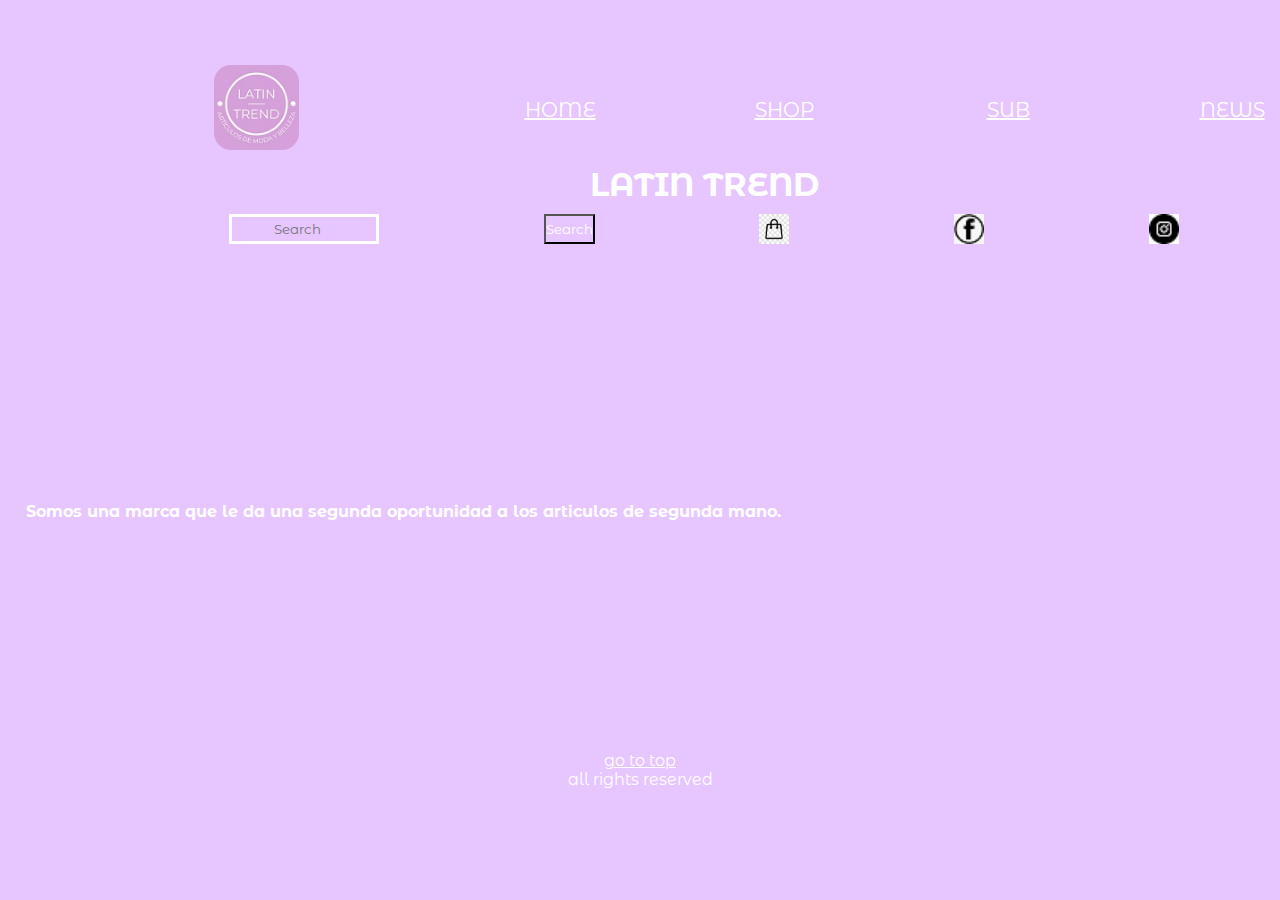
==== index.html @ 7d362638 "--Iniciando diseño responssive | subscribe.html--" ====
<!DOCTYPE html>
<html lang="en">

<head>
    <!--Aquí van las configuraciones de nuestra web-->
    <meta charset="UTF-8">
    <meta http-equiv="X-UA-Compatible" content="IE=edge">
    <meta name="viewport" content="width=device-width, initial-scale=1.0">
    <title>Latin Trend</title>

    <link rel="shortcut icon" href="./images/logo.jpeg" type="image/x-icon">
    <script src="./js/script.js"></script>

    <!--Google fonts-->
    <link rel="preconnect" href="https://fonts.googleapis.com">
    <link rel="preconnect" href="https://fonts.gstatic.com" crossorigin>
    <link href="https://fonts.googleapis.com/css2?family=Fjalla+One&family=Montserrat+Alternates&display=swap"
        rel="stylesheet">

    <!--CDN BOOTSTRAP-->
    <link href="https://cdn.jsdelivr.net/npm/bootstrap@5.3.0-alpha3/dist/css/bootstrap.min.css" rel="stylesheet"
        integrity="sha384-KK94CHFLLe+nY2dmCWGMq91rCGa5gtU4mk92HdvYe+M/SXH301p5ILy+dN9+nJOZ" crossorigin="anonymous">


    <!--CSS-->
    <link rel="stylesheet" href="./css/style.css">
</head>

<body>
    <!--Todo lo que vba a ver el usuario tenemos que ponerlo aqui dentro-->
    <!--Cabecera-->
    <header>
        <div class="div_logo">
            <a href="./index.html">
                <img class="div_logo_img" src="./images/logo_mini.jpg" alt="logo 1">
            </a>
        </div>

        <nav class="barra_de_navegacion">
            <button class="barra_de_navegacion_btn_header"><a href="./index.html">HOME</a></button>
            <button class="barra_de_navegacion_btn_header"> <a href="./pages/shop.html">SHOP</a></button>
            <button class="barra_de_navegacion_btn_header"><a href="./pages/subscribe.html">SUB</a></button>
            <button class="barra_de_navegacion_btn_header"><a href="./pages/news.html">NEWS</a></button>
        </nav>

        <div class="titulo">
            <h1>LATIN TREND</h1>
        </div>

        <nav class="buscador_redes">
            <input class="buscador_redes_input" type="search" placeholder="Search">
            <button id="btn" class="btn btn-outline-success" type="submit">Search</button>
            <a href="./pages/bag.html"><img class="buscador_redes_img" src="./images/icono_bag.jpg" alt="icono bag"></a>
            <a href="./index.html"><img class="buscador_redes_img" src="./images/icono_facebook.png" alt="icono bag"></a>
            <a href="./index.html"><img class="buscador_redes_img" src="./images/icono_insta.png" alt="icono bag"></a>
        </nav>
    </header>

    <!--Contenido principal-->
    <main class="main_index">
        <section id="seccion_main">
            <p><strong>Somos una marca que le da una segunda oportunidad a los articulos de segunda mano.</strong></p>
        </section>
    </main>

    <!--Pie de pagina-->
    <footer>
        <a href="./index.html">go to top</a>
        <p>all rights reserved</p>
    </footer>

    <!--CDN BOOTSTRAP-->
    <script src="https://cdn.jsdelivr.net/npm/bootstrap@5.3.0-alpha3/dist/js/bootstrap.bundle.min.js"
        integrity="sha384-ENjdO4Dr2bkBIFxQpeoTz1HIcje39Wm4jDKdf19U8gI4ddQ3GYNS7NTKfAdVQSZe"
        crossorigin="anonymous"></script>


</body>

</html>
---- css/style.css ----
* {
  margin: 0;
  padding: 0;
  font-family: "Fjalla One", sans-serif;
  font-family: "Montserrat Alternates", sans-serif;
  background-color: #e7c6ff;
  color: white;
}

header {
  display: grid;
  grid-template-areas: "logo navegacion" "titulo titulo" "buscador buscador";
  grid-template-columns: 30% 70%;
  grid-template-rows: 50%;
  padding: 5%;
  width: 100%;
  height: 33%;
  row-gap: 10px;
}

a {
  color: white;
}

.div_logo {
  grid-area: logo;
  display: flex;
  width: 100%;
  justify-content: center;
  align-items: center;
}
.div_logo_img {
  border-radius: 20%;
  width: 100%;
  height: 85px;
}

.barra_de_navegacion {
  grid-area: navegacion;
  display: flex;
  justify-content: space-evenly;
  width: 100%;
}
.barra_de_navegacion_btn_header {
  border: none;
  width: 30%;
  font-size: 20px;
}

.titulo {
  grid-area: titulo;
  display: flex;
  justify-content: center;
  align-self: center;
  width: 100%;
}

.buscador_redes {
  grid-area: buscador;
  display: flex;
  flex-direction: row;
  width: 100%;
  justify-content: space-evenly;
}
.buscador_redes_input {
  width: 150px;
  height: 30px;
  text-align: center;
  background-color: #e7c6ff;
  border: solid white;
}
.buscador_redes_img {
  width: 30px;
}

.btn {
  height: 30px;
  text-align: center;
}

.main_index {
  display: flex;
  height: 73%;
  text-align: center;
  padding: 15% 2% 18% 2%;
}

footer {
  display: flex;
  flex-direction: column;
  align-items: center;
}

.main_shop {
  display: grid;
  grid-template-areas: "opciones productos";
  grid-template-columns: 30% 70%;
  padding: 5%;
}
.main_shop_opciones_shop {
  grid-area: opciones;
  display: flex;
  flex-direction: column;
  padding: 5%;
}
.main_shop_opciones_shop_criterios {
  padding: 5%;
}
.main_shop_opciones_shop h2 {
  text-align: center;
  font-size: 20px;
}
.main_shop_opciones_shop li {
  font-size: 13px;
}
.main_shop_opciones_shop_div_adicionales_shop {
  display: flex;
  flex-direction: column;
  padding: 5%;
  row-gap: 20px;
  align-items: center;
  text-align: center;
  font-size: 15px;
}
.main_shop_productos_shop {
  display: flex;
  flex-wrap: wrap;
  justify-content: space-evenly;
  padding: 5%;
  row-gap: 10px;
  column-gap: 10px;
}
.main_shop_productos_shop_card {
  width: 100px;
}

/*# sourceMappingURL=style.css.map */
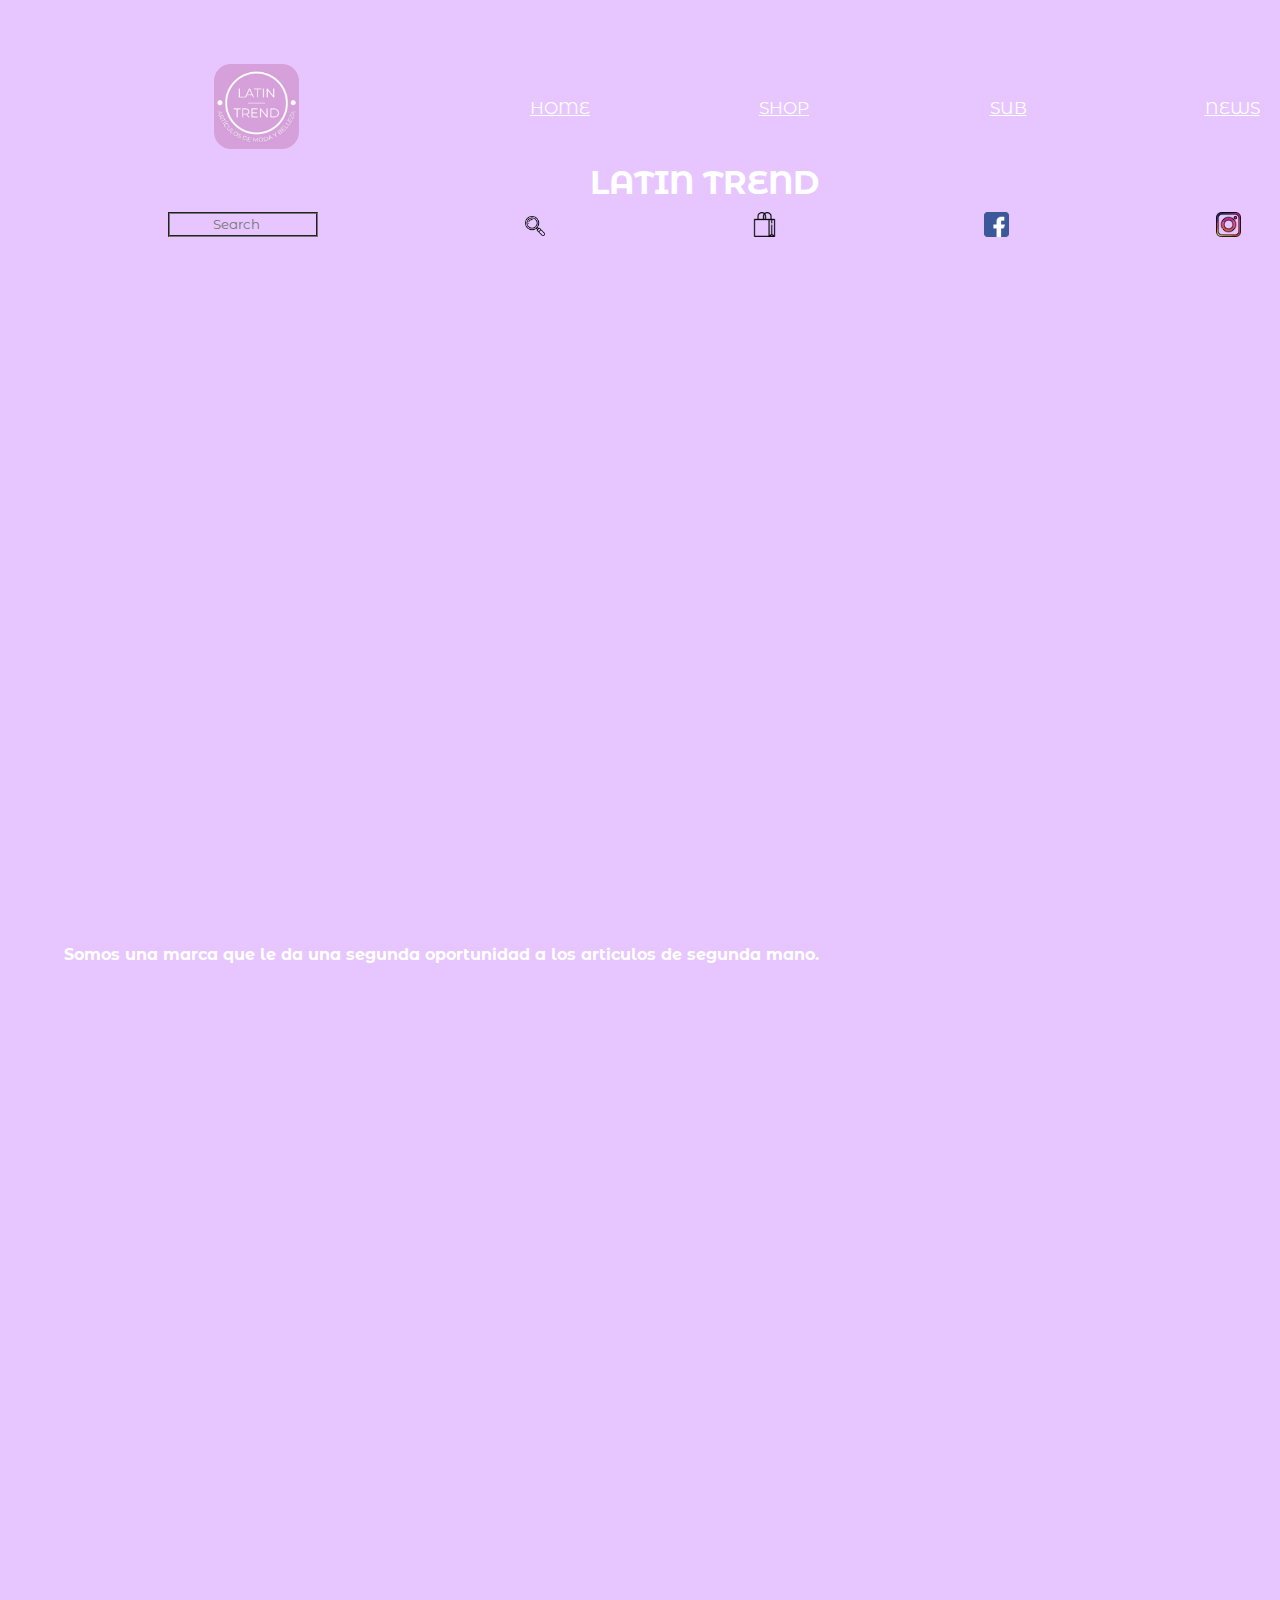
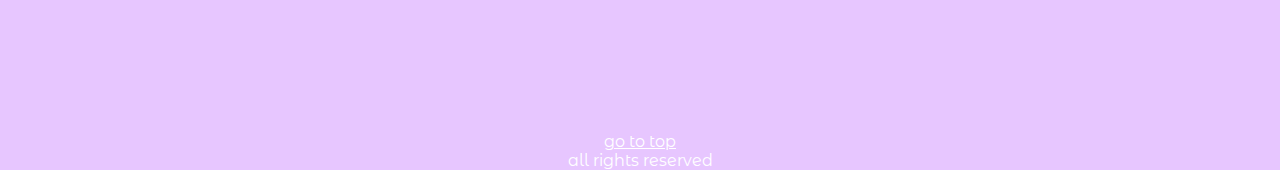
==== commit b4bd0812: "--Mobile first implementado | Combinación de componentes boostrap y diseño propio | se implementará " ====
--- a/index.html
+++ b/index.html
@@ -32,7 +32,7 @@
     <header>
         <div class="div_logo">
             <a href="./index.html">
-                <img class="div_logo_img" src="./images/logo_mini.jpg" alt="logo 1">
+                <img class="div_logo_img" src="./images/logo.jpeg" alt="logo 1">
             </a>
         </div>
 
@@ -49,10 +49,10 @@
 
         <nav class="buscador_redes">
             <input class="buscador_redes_input" type="search" placeholder="Search">
-            <button id="btn" class="btn btn-outline-success" type="submit">Search</button>
-            <a href="./pages/bag.html"><img class="buscador_redes_img" src="./images/icono_bag.jpg" alt="icono bag"></a>
+            <button type="submit"><img src="./images/logo_buscador.png" alt=""></button>
+            <a href="./pages/bag.html"><img class="buscador_redes_img" src="./images/icono_bag.png" alt="icono bag"></a>
             <a href="./index.html"><img class="buscador_redes_img" src="./images/icono_facebook.png" alt="icono bag"></a>
-            <a href="./index.html"><img class="buscador_redes_img" src="./images/icono_insta.png" alt="icono bag"></a>
+            <a href="./index.html"><img class="buscador_redes_img" src="./images/icono_instagram.png" alt="icono bag"></a>
         </nav>
     </header>
 
--- a/css/style.css
+++ b/css/style.css
@@ -17,72 +17,78 @@
   height: 33%;
   row-gap: 10px;
 }
-
-a {
-  color: white;
-}
-
-.div_logo {
+header .div_logo {
   grid-area: logo;
   display: flex;
   width: 100%;
   justify-content: center;
   align-items: center;
 }
-.div_logo_img {
+header .div_logo_img {
   border-radius: 20%;
   width: 100%;
   height: 85px;
 }
-
-.barra_de_navegacion {
+header .barra_de_navegacion {
   grid-area: navegacion;
   display: flex;
-  justify-content: space-evenly;
+  justify-content: space-between;
   width: 100%;
 }
-.barra_de_navegacion_btn_header {
+header .barra_de_navegacion_btn_header {
   border: none;
   width: 30%;
-  font-size: 20px;
+  font-size: 17px;
 }
-
-.titulo {
+header .titulo {
   grid-area: titulo;
   display: flex;
   justify-content: center;
   align-self: center;
   width: 100%;
 }
-
-.buscador_redes {
+header .buscador_redes {
   grid-area: buscador;
   display: flex;
   flex-direction: row;
   width: 100%;
-  justify-content: space-evenly;
+  justify-content: space-around;
 }
-.buscador_redes_input {
+header .buscador_redes_input {
   width: 150px;
-  height: 30px;
+  height: 25px;
   text-align: center;
   background-color: #e7c6ff;
-  border: solid white;
+  border-style: groove;
+  font-size: 15;
 }
-.buscador_redes_img {
-  width: 30px;
+header .buscador_redes_img {
+  width: 25px;
+  border-radius: 10%;
+}
+header .buscador_redes button {
+  display: flex;
+  align-items: center;
+  background-color: #e7c6ff;
+  border: none;
+  border-radius: 50%;
+}
+header .buscador_redes button img {
+  width: 20px;
+}
+header .btn {
+  height: 25px;
 }
 
-.btn {
-  height: 30px;
-  text-align: center;
+a {
+  color: white;
 }
 
 .main_index {
   display: flex;
   height: 73%;
   text-align: center;
-  padding: 15% 2% 18% 2%;
+  padding: 50% 5% 60% 5%;
 }
 
 footer {
@@ -122,16 +128,69 @@
   text-align: center;
   font-size: 15px;
 }
+.main_shop_opciones_shop_div_adicionales_shop_card a {
+  background-color: #e7c6ff;
+  border: solid;
+  height: 35px;
+}
 .main_shop_productos_shop {
   display: flex;
   flex-wrap: wrap;
   justify-content: space-evenly;
   padding: 5%;
-  row-gap: 10px;
+  row-gap: 20px;
   column-gap: 10px;
 }
 .main_shop_productos_shop_card {
   width: 100px;
+  align-items: center;
+  text-align: center;
+}
+.main_shop_productos_shop_card a {
+  background-color: #e7c6ff;
+  border: solid;
+  height: 35px;
+}
+
+.main_subs {
+  display: flex;
+  flex-direction: column;
+  padding: 15% 5% 17% 5%;
+  text-align: center;
+  font-size: 20px;
+}
+
+.form-control {
+  text-align: center;
+  height: 30px;
+}
+
+.col-12 {
+  display: flex;
+  font-size: 20px;
+  justify-content: space-around;
+}
+.col-12 button {
+  background-color: #e7c6ff;
+  font-size: 15px;
+  padding: 1%;
+  border: solid;
+  border-radius: 10%;
+  width: 65px;
+}
+
+.main_news {
+  display: flex;
+  flex-direction: column;
+  padding: 5%;
+  row-gap: 10px;
+}
+.main_news_div_notice {
+  display: block;
+}
+.main_news_div_notice_img_notice {
+  width: 400px;
+  border-radius: 5%;
 }
 
 /*# sourceMappingURL=style.css.map */
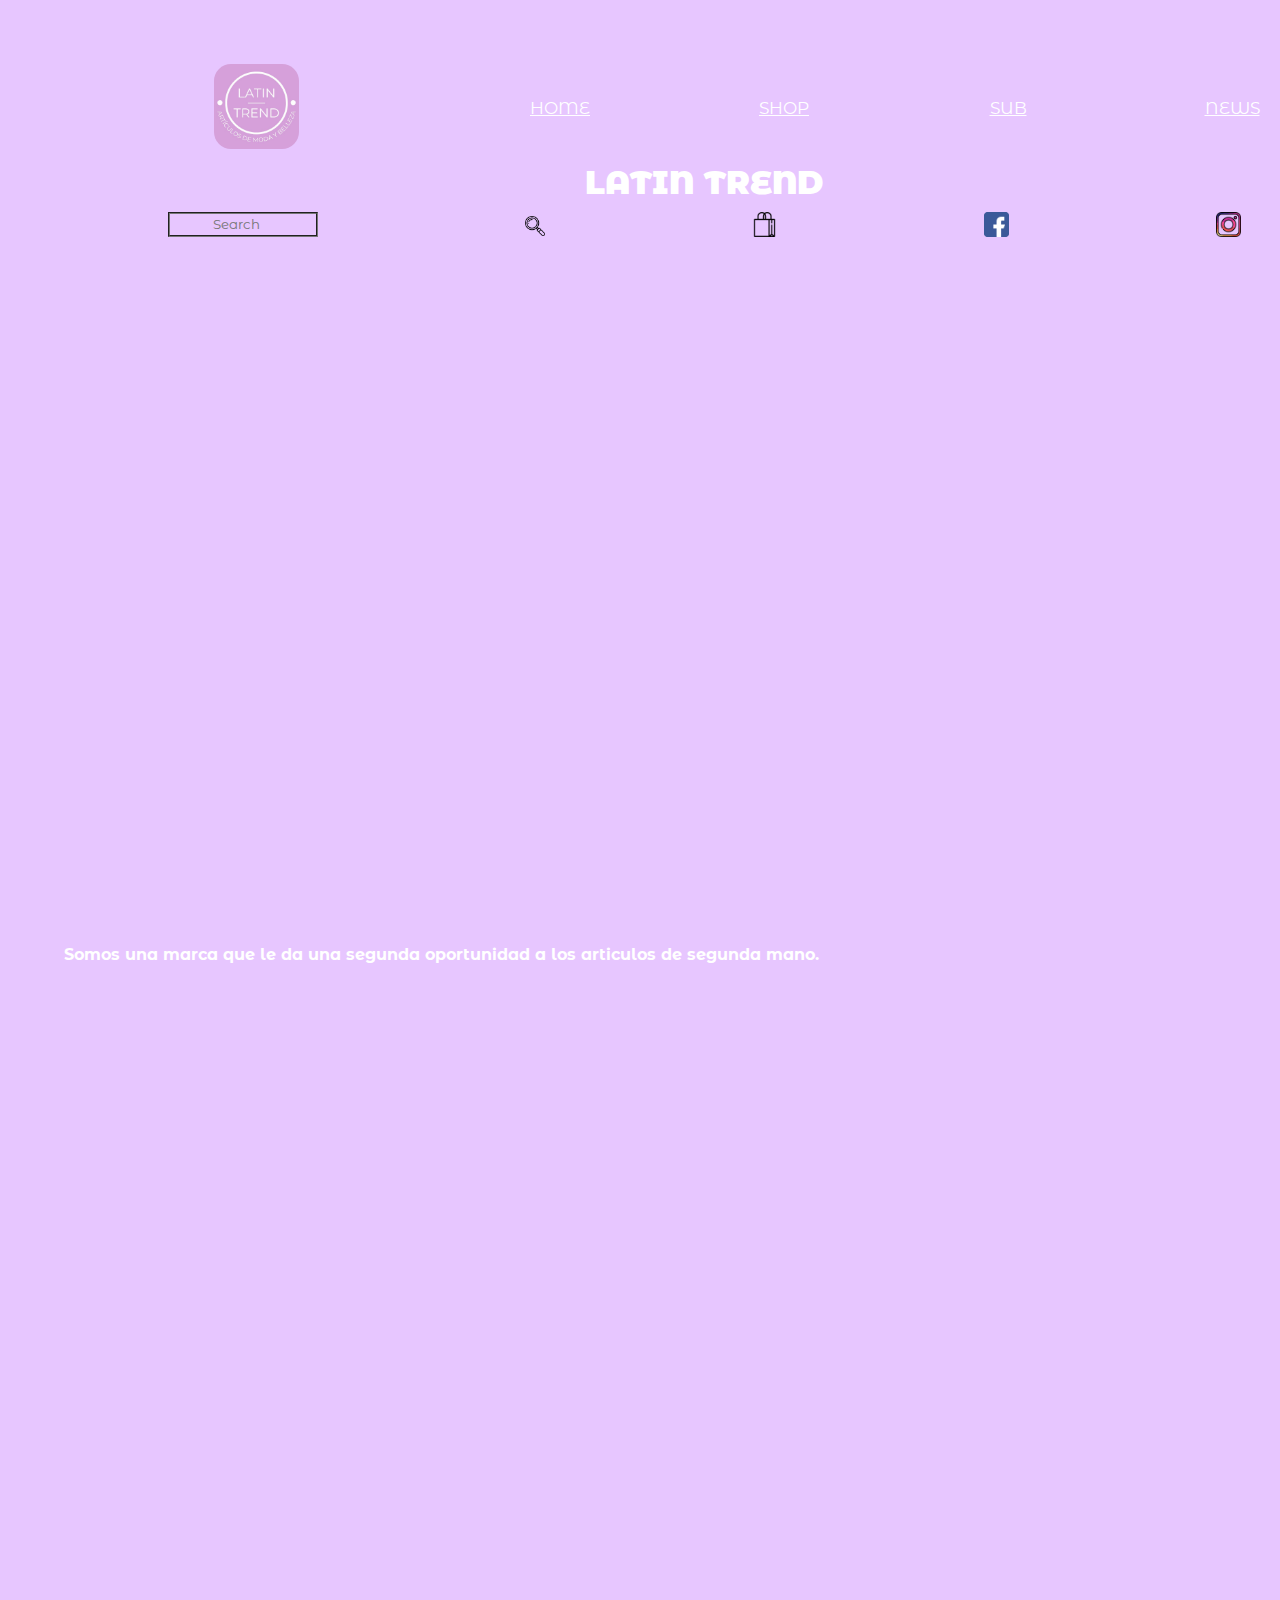
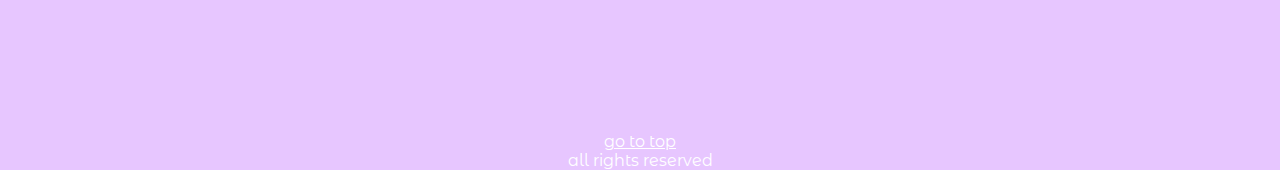
==== commit e428bfdd: "--Se finaliza Mobile First en los 5 HTMLs--" ====
--- a/index.html
+++ b/index.html
@@ -44,7 +44,7 @@
         </nav>
 
         <div class="titulo">
-            <h1>LATIN TREND</h1>
+            <h1><strong>LATIN TREND</strong></h1>
         </div>
 
         <nav class="buscador_redes">
@@ -52,7 +52,7 @@
             <button type="submit"><img src="./images/logo_buscador.png" alt=""></button>
             <a href="./pages/bag.html"><img class="buscador_redes_img" src="./images/icono_bag.png" alt="icono bag"></a>
             <a href="./index.html"><img class="buscador_redes_img" src="./images/icono_facebook.png" alt="icono bag"></a>
-            <a href="./index.html"><img class="buscador_redes_img" src="./images/icono_instagram.png" alt="icono bag"></a>
+            <a href="./index.html"></script><img class="buscador_redes_img" src="./images/icono_instagram.png" alt="icono bag"></a>
         </nav>
     </header>
 
--- a/css/style.css
+++ b/css/style.css
@@ -17,6 +17,12 @@
   height: 33%;
   row-gap: 10px;
 }
+header_main_index {
+  display: flex;
+  height: 73%;
+  text-align: center;
+  padding: 50% 5% 60% 5%;
+}
 header .div_logo {
   grid-area: logo;
   display: flex;
@@ -189,8 +195,75 @@
   display: block;
 }
 .main_news_div_notice_img_notice {
-  width: 400px;
+  width: 250px;
   border-radius: 5%;
 }
 
+.main_bag {
+  display: flex;
+  flex-direction: column;
+  padding: 5%;
+  row-gap: 10px;
+}
+.main_bag_div_item {
+  display: grid;
+  grid-template-areas: "imagen descripcion total";
+  grid-template-columns: 20% 60% 20%;
+}
+.main_bag_div_item_img {
+  grid-area: imagen;
+  display: flex;
+  justify-content: center;
+  padding: 5%;
+}
+.main_bag_div_item_descripcion {
+  grid-area: descripcion;
+  display: block;
+  font-size: 15px;
+}
+.main_bag_div_item_total {
+  grid-area: total;
+  display: flex;
+  justify-content: space-around;
+  align-items: center;
+}
+.main_bag_div_item_total button {
+  border: none;
+}
+.main_bag_div_resumen {
+  padding-bottom: 10%;
+}
+.main_bag_div_resumen h2 {
+  text-align: center;
+}
+.main_bag_div_resumen_cantidad {
+  display: flex;
+  justify-content: space-between;
+}
+.main_bag_div_resumen_envio {
+  display: flex;
+  justify-content: space-between;
+}
+.main_bag_div_resumen_total {
+  display: flex;
+  justify-content: space-around;
+}
+.main_bag_div_resumen_total button {
+  border: groove;
+}
+.main_bag div img {
+  width: 90%;
+  border-radius: 20%;
+}
+
+.carousel {
+  display: flex;
+  justify-content: center;
+  padding: 5%;
+}
+
+.carousel-item img {
+  height: 200px;
+}
+
 /*# sourceMappingURL=style.css.map */
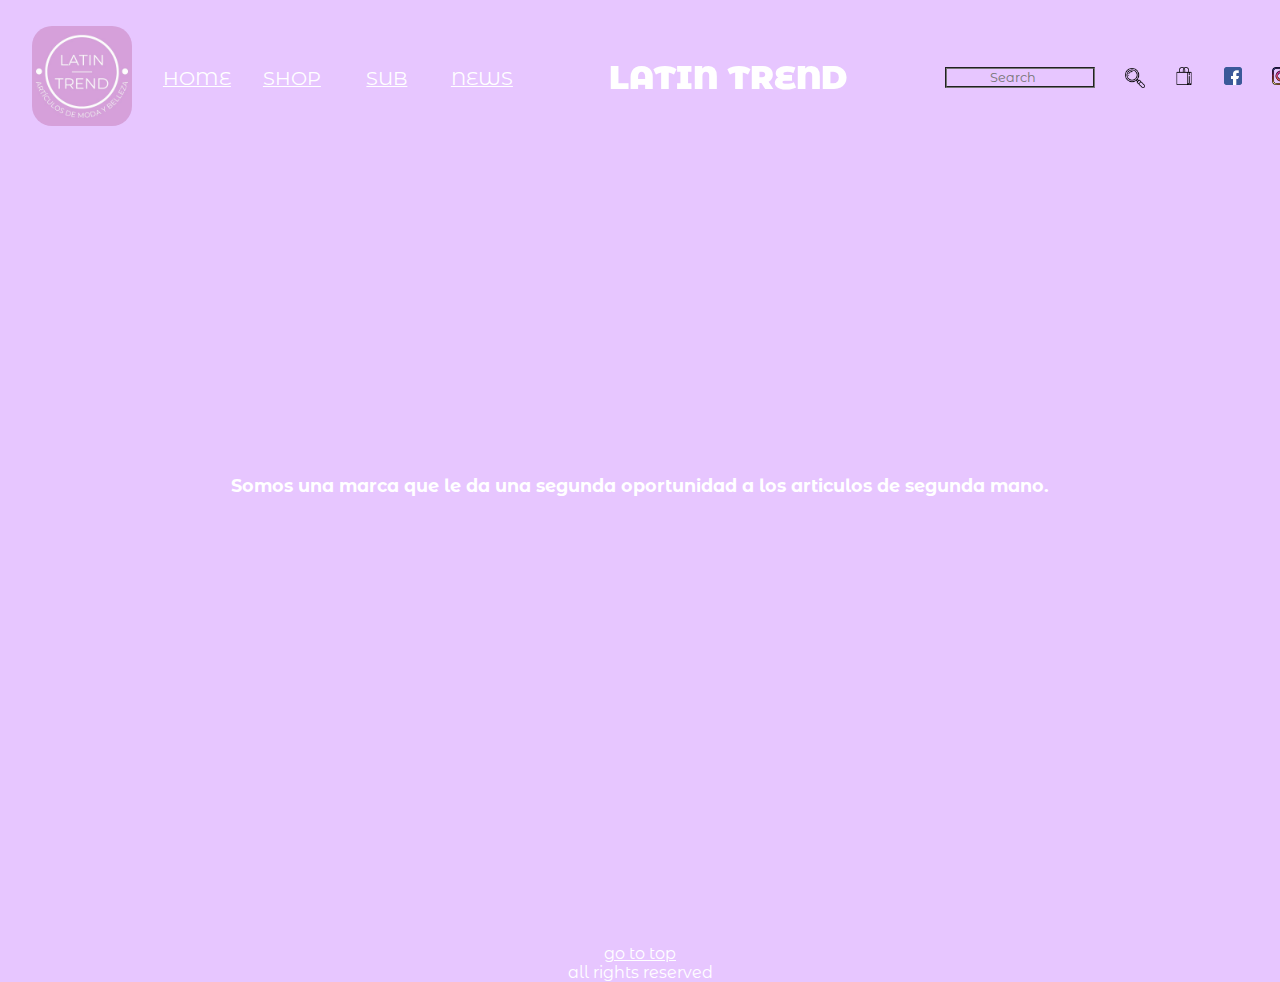
==== commit cb956120: "--Se finaliza diseño responsive de 480px a media qury de 1024px, se comienza implementación de BT--" ====
--- a/index.html
+++ b/index.html
@@ -21,7 +21,11 @@
     <link href="https://cdn.jsdelivr.net/npm/bootstrap@5.3.0-alpha3/dist/css/bootstrap.min.css" rel="stylesheet"
         integrity="sha384-KK94CHFLLe+nY2dmCWGMq91rCGa5gtU4mk92HdvYe+M/SXH301p5ILy+dN9+nJOZ" crossorigin="anonymous">
 
+    <!--ANIMACIONES CSS-->
+    <link rel="stylesheet" href="https://cdnjs.cloudflare.com/ajax/libs/animate.css/4.1.1/animate.min.css"/>
 
+    <!--ANIMACIONES AOS-->
+    <link href="https://unpkg.com/aos@2.3.1/dist/aos.css" rel="stylesheet">
     <!--CSS-->
     <link rel="stylesheet" href="./css/style.css">
 </head>
@@ -43,7 +47,7 @@
             <button class="barra_de_navegacion_btn_header"><a href="./pages/news.html">NEWS</a></button>
         </nav>
 
-        <div class="titulo">
+        <div class="titulo" data-aos="flip-down">
             <h1><strong>LATIN TREND</strong></h1>
         </div>
 
@@ -74,7 +78,10 @@
         integrity="sha384-ENjdO4Dr2bkBIFxQpeoTz1HIcje39Wm4jDKdf19U8gI4ddQ3GYNS7NTKfAdVQSZe"
         crossorigin="anonymous"></script>
 
+    <!--SCRIPT AOS-->
+    <script src="https://unpkg.com/aos@2.3.1/dist/aos.js"></script>
+    <script> AOS.init();</script>
 
 </body>
 
-</html>+</html>
--- a/css/style.css
+++ b/css/style.css
@@ -139,6 +139,9 @@
   border: solid;
   height: 35px;
 }
+.main_shop img {
+  border-radius: 20%;
+}
 .main_shop_productos_shop {
   display: flex;
   flex-wrap: wrap;
@@ -230,6 +233,13 @@
 .main_bag_div_item_total button {
   border: none;
 }
+.main_bag .carousel {
+  display: flex;
+  padding: 0;
+  flex-direction: column;
+  align-items: center;
+  row-gap: 20px;
+}
 .main_bag_div_resumen {
   padding-bottom: 10%;
 }
@@ -249,7 +259,14 @@
   justify-content: space-around;
 }
 .main_bag_div_resumen_total button {
-  border: groove;
+  display: flex;
+  flex-direction: column;
+  align-items: center;
+  width: 5%;
+  border: none;
+  border-radius: 0;
+  font-size: 70%;
+  justify-content: center;
 }
 .main_bag div img {
   width: 90%;
@@ -266,4 +283,179 @@
   height: 200px;
 }
 
+@media screen and (min-width: 1024px) {
+  header {
+    display: flex;
+    padding: 2%;
+    column-gap: 1%;
+    justify-content: space-between;
+  }
+  header .div_logo {
+    display: flex;
+    width: 30%;
+    justify-content: center;
+  }
+  header .div_logo_img {
+    width: 100px;
+    height: 100px;
+  }
+  header .barra_de_navegacion {
+    display: flex;
+    justify-content: space-between;
+    column-gap: 1%;
+  }
+  header .barra_de_navegacion button {
+    font-size: 120%;
+  }
+  header .titulo h1 {
+    text-align: center;
+    font-size: 200%;
+  }
+  header .buscador_redes {
+    display: flex;
+    align-items: center;
+  }
+  header .buscador_redes_input {
+    height: 20%;
+    font-size: 80%;
+  }
+  header .buscador_redes_img {
+    height: 18px;
+    width: 18px;
+  }
+  .main_index {
+    display: flex;
+    justify-content: center;
+    padding: 25% 2% 35% 2%;
+    font-size: 110%;
+  }
+  .main_shop {
+    display: flex;
+    padding: 2%;
+    column-gap: 5%;
+  }
+  .main_shop_opciones_shop {
+    display: flex;
+    padding: 0;
+  }
+  .main_shop_opciones_shop_criterios {
+    padding: 0;
+  }
+  .main_shop_opciones_shop_criterios h2 {
+    font-size: 120%;
+  }
+  .main_shop_opciones_shop div li {
+    justify-content: center;
+    font-size: 95%;
+  }
+  .main_shop_opciones_shop_div_adicionales_shop {
+    display: flex;
+    padding: 0;
+  }
+  .main_shop_productos_shop {
+    display: flex;
+    flex-wrap: wrap;
+    column-gap: 2%;
+    row-gap: 35px;
+    padding: 0;
+  }
+  .main_shop_productos_shop_card {
+    width: 150px;
+  }
+  .main_shop_productos_shop_card img {
+    height: 125px;
+  }
+  .main_subs {
+    display: flex;
+    padding: 10% 15% 7.5% 15%;
+    row-gap: 10px;
+    font-size: 160%;
+  }
+  .main_news {
+    display: flex;
+    padding: 2%;
+  }
+  .main_news_div_notice {
+    display: flex;
+    padding: 0;
+    column-gap: 2%;
+  }
+  .main_news_div_notice section {
+    padding: 5%;
+  }
+  .main_news_div_notice h2 {
+    font-size: 200%;
+  }
+  .main_news_div_notice p {
+    font-size: 95%;
+  }
+  .main_news_div_notice_img_notice {
+    display: flex;
+    align-self: center;
+    padding: 2%;
+    width: 45%;
+    height: 45%;
+    border-radius: 20%;
+  }
+  .main_bag {
+    display: flex;
+    padding: 0;
+    row-gap: 0;
+  }
+  .main_bag_div_item {
+    display: flex;
+    column-gap: 2%;
+    padding: 2%;
+    height: 150px;
+  }
+  .main_bag_div_item_div_img {
+    display: flex;
+    padding: 0;
+    width: 10%;
+  }
+  .main_bag_div_item_descripcion {
+    display: flex;
+    flex-direction: column;
+    justify-content: center;
+    width: 70%;
+  }
+  .main_bag_div_item_total {
+    display: flex;
+    align-items: center;
+    width: 20%;
+  }
+  .main_bag_div_resumen {
+    display: flex;
+    flex-direction: column;
+    row-gap: 15px;
+  }
+  .main_bag_div_resumen_cantidad {
+    display: flex;
+    justify-content: space-around;
+  }
+  .main_bag_div_resumen_envio {
+    display: flex;
+    justify-content: space-around;
+  }
+  .main_bag_div_resumen_total {
+    display: flex;
+    justify-content: space-around;
+  }
+  .main_bag_div_resumen_total button {
+    width: 5%;
+    border: none;
+    border-radius: 0;
+    font-size: 70%;
+    justify-content: center;
+  }
+  .main_bag .carousel {
+    display: flex;
+    justify-content: center;
+    padding: 2%;
+  }
+  .main_bag .carousel-inner {
+    width: 50%;
+  }
+}
+
 /*# sourceMappingURL=style.css.map */
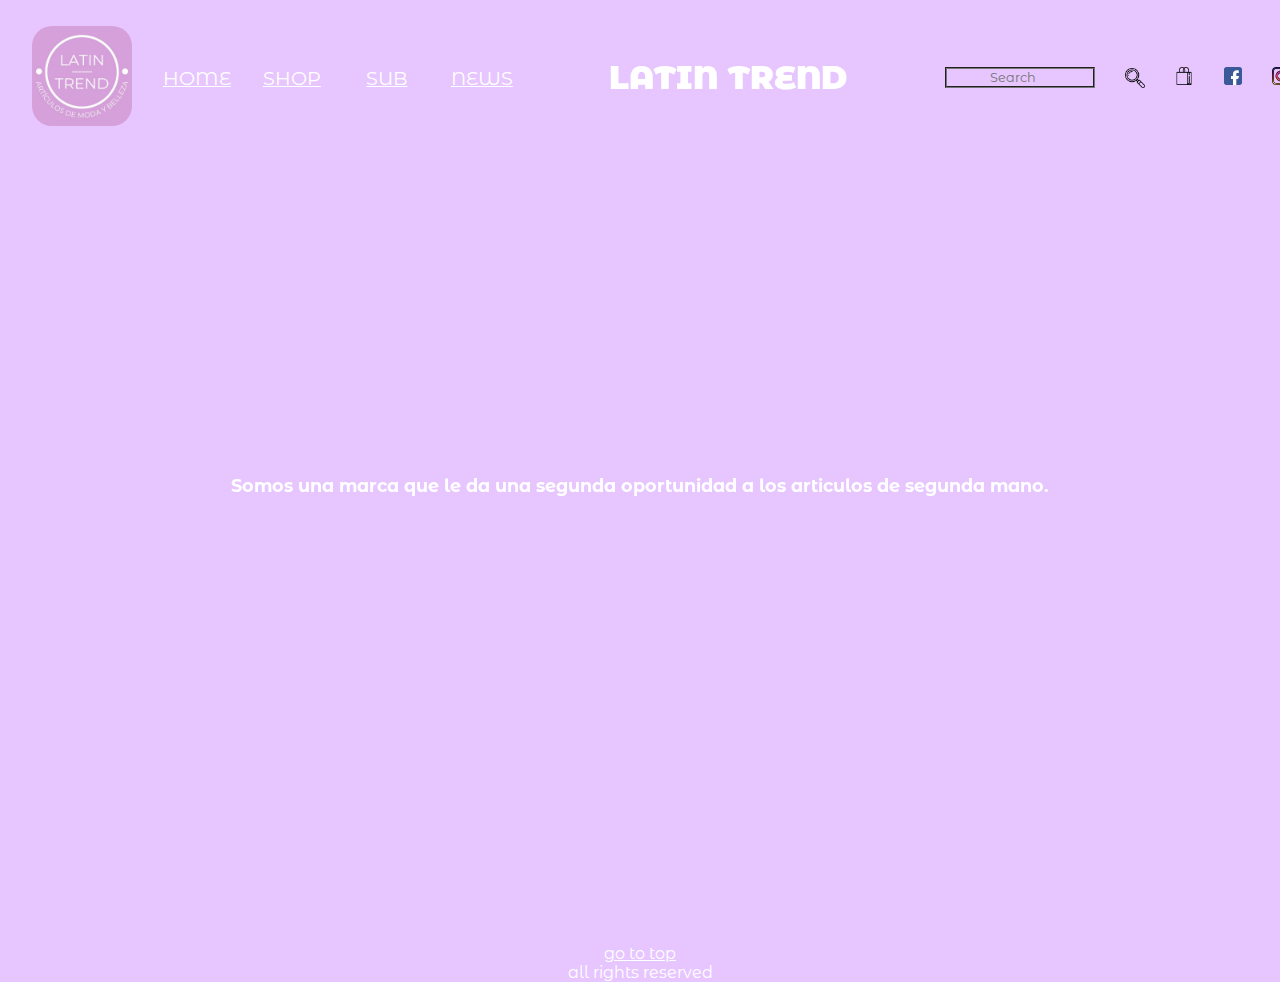
==== commit 7c03b14f: "--Se finaliza implementación de SEO--" ====
--- a/index.html
+++ b/index.html
@@ -6,6 +6,8 @@
     <meta charset="UTF-8">
     <meta http-equiv="X-UA-Compatible" content="IE=edge">
     <meta name="viewport" content="width=device-width, initial-scale=1.0">
+    <meta name="description" content="Somos una marca que brinda calidad y precios bajos con ofertas todo el año">
+    <meta name="keywords" content="MARCA, CALIDA, PROMOCIONES, OFERTAS">
     <title>Latin Trend</title>
 
     <link rel="shortcut icon" href="./images/logo.jpeg" type="image/x-icon">
@@ -22,10 +24,14 @@
         integrity="sha384-KK94CHFLLe+nY2dmCWGMq91rCGa5gtU4mk92HdvYe+M/SXH301p5ILy+dN9+nJOZ" crossorigin="anonymous">
 
     <!--ANIMACIONES CSS-->
-    <link rel="stylesheet" href="https://cdnjs.cloudflare.com/ajax/libs/animate.css/4.1.1/animate.min.css"/>
+    <link rel="stylesheet" href="https://cdnjs.cloudflare.com/ajax/libs/animate.css/4.1.1/animate.min.css" />
 
     <!--ANIMACIONES AOS-->
     <link href="https://unpkg.com/aos@2.3.1/dist/aos.css" rel="stylesheet">
+
+    <!--ANIMACIONES A:CSS-->
+    <link rel="stylesheet" href="https://cdnjs.cloudflare.com/ajax/libs/animate.css/4.1.1/animate.min.css" />
+
     <!--CSS-->
     <link rel="stylesheet" href="./css/style.css">
 </head>
@@ -34,7 +40,7 @@
     <!--Todo lo que vba a ver el usuario tenemos que ponerlo aqui dentro-->
     <!--Cabecera-->
     <header>
-        <div class="div_logo">
+        <div class="div_logo" data-aos="zoom-in">
             <a href="./index.html">
                 <img class="div_logo_img" src="./images/logo.jpeg" alt="logo 1">
             </a>
@@ -55,14 +61,16 @@
             <input class="buscador_redes_input" type="search" placeholder="Search">
             <button type="submit"><img src="./images/logo_buscador.png" alt=""></button>
             <a href="./pages/bag.html"><img class="buscador_redes_img" src="./images/icono_bag.png" alt="icono bag"></a>
-            <a href="./index.html"><img class="buscador_redes_img" src="./images/icono_facebook.png" alt="icono bag"></a>
-            <a href="./index.html"></script><img class="buscador_redes_img" src="./images/icono_instagram.png" alt="icono bag"></a>
+            <a href="./pages/about_us.html"><img class="buscador_redes_img" src="./images/icono_facebook.png"
+                    alt="icono bag"></a>
+            <a href="./index.html"></script><img class="buscador_redes_img" src="./images/icono_instagram.png"
+                    alt="icono bag"></a>
         </nav>
     </header>
 
     <!--Contenido principal-->
     <main class="main_index">
-        <section id="seccion_main">
+        <section id="seccion_main" data-aos="flip-left">
             <p><strong>Somos una marca que le da una segunda oportunidad a los articulos de segunda mano.</strong></p>
         </section>
     </main>
@@ -80,8 +88,8 @@
 
     <!--SCRIPT AOS-->
     <script src="https://unpkg.com/aos@2.3.1/dist/aos.js"></script>
+
     <script> AOS.init();</script>
-
 </body>
 
-</html>
+</html>--- a/css/style.css
+++ b/css/style.css
@@ -154,12 +154,16 @@
   width: 100px;
   align-items: center;
   text-align: center;
+  transition: all 2s;
 }
 .main_shop_productos_shop_card a {
   background-color: #e7c6ff;
   border: solid;
   height: 35px;
 }
+.main_shop_productos_shop_card:hover {
+  width: 160px;
+}
 
 .main_subs {
   display: flex;
@@ -172,6 +176,11 @@
 .form-control {
   text-align: center;
   height: 30px;
+  transition: all 2s;
+}
+
+.form-control:focus {
+  font-size: 20px;
 }
 
 .col-12 {
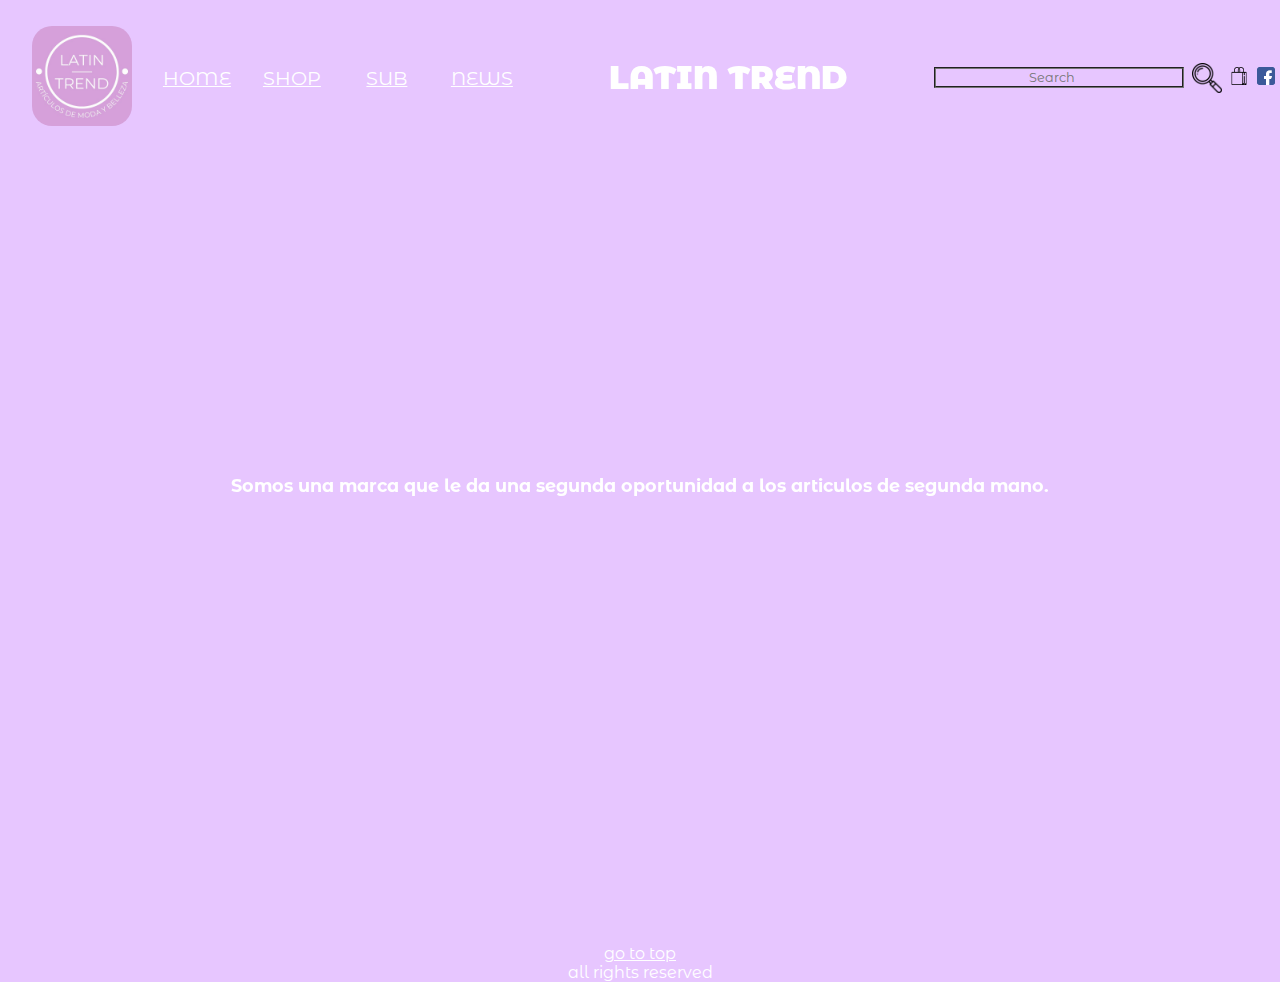
==== commit 457f79b3: "--Se finaliza media query breakponits: 481px de base | 768px para tablet | 1024px para lap o Desktop" ====
--- a/index.html
+++ b/index.html
@@ -61,7 +61,7 @@
             <input class="buscador_redes_input" type="search" placeholder="Search">
             <button type="submit"><img src="./images/logo_buscador.png" alt=""></button>
             <a href="./pages/bag.html"><img class="buscador_redes_img" src="./images/icono_bag.png" alt="icono bag"></a>
-            <a href="./pages/about_us.html"><img class="buscador_redes_img" src="./images/icono_facebook.png"
+            <a href="./index.html"><img class="buscador_redes_img" src="./images/icono_facebook.png"
                     alt="icono bag"></a>
             <a href="./index.html"></script><img class="buscador_redes_img" src="./images/icono_instagram.png"
                     alt="icono bag"></a>
--- a/css/style.css
+++ b/css/style.css
@@ -94,7 +94,7 @@
   display: flex;
   height: 73%;
   text-align: center;
-  padding: 50% 5% 60% 5%;
+  padding: 50% 5% 53% 5%;
 }
 
 footer {
@@ -154,15 +154,11 @@
   width: 100px;
   align-items: center;
   text-align: center;
-  transition: all 2s;
 }
 .main_shop_productos_shop_card a {
   background-color: #e7c6ff;
   border: solid;
   height: 35px;
-}
-.main_shop_productos_shop_card:hover {
-  width: 160px;
 }
 
 .main_subs {
@@ -292,6 +288,273 @@
   height: 200px;
 }
 
+@media screen and (min-width: 768px) {
+  header {
+    display: grid;
+    grid-template-areas: "logo navegacion" "titulo titulo" "buscador buscador";
+    grid-template-columns: 30% 70%;
+    grid-template-rows: 50%;
+    padding: 5%;
+    width: 100%;
+    height: 33%;
+    row-gap: 10px;
+  }
+  header .div_logo {
+    grid-area: logo;
+    display: flex;
+    width: 100%;
+    justify-content: center;
+    align-items: center;
+  }
+  header .div_logo_img {
+    border-radius: 20%;
+    width: 125%;
+    height: 100px;
+  }
+  header .barra_de_navegacion {
+    grid-area: navegacion;
+    display: flex;
+    justify-content: space-between;
+    width: 100%;
+  }
+  header .barra_de_navegacion_btn_header {
+    border: none;
+    width: 30%;
+    font-size: 24px;
+  }
+  header .titulo {
+    grid-area: titulo;
+    display: flex;
+    justify-content: center;
+    align-self: center;
+    width: 100%;
+  }
+  header .buscador_redes {
+    grid-area: buscador;
+    display: flex;
+    flex-direction: row;
+    width: 100%;
+    justify-content: space-around;
+  }
+  header .buscador_redes_input {
+    width: 250px;
+    height: 30px;
+    text-align: center;
+    background-color: #e7c6ff;
+    border-style: groove;
+    font-size: 15;
+  }
+  header .buscador_redes_img {
+    width: 30px;
+    border-radius: 10%;
+  }
+  header .buscador_redes button {
+    display: flex;
+    align-items: center;
+    background-color: #e7c6ff;
+    border: none;
+    border-radius: 50%;
+  }
+  header .buscador_redes button img {
+    width: 30px;
+  }
+  header .btn {
+    height: 30px;
+  }
+  .main_index {
+    display: flex;
+    height: 73%;
+    text-align: center;
+    padding: 30% 5% 28% 5%;
+  }
+  .main_shop {
+    display: grid;
+    grid-template-areas: "opciones productos";
+    grid-template-columns: 30% 70%;
+    padding: 1%;
+  }
+  .main_shop_opciones_shop {
+    grid-area: opciones;
+    display: flex;
+    flex-direction: column;
+    padding: 2%;
+  }
+  .main_shop_opciones_shop_criterios {
+    padding: 2%;
+  }
+  .main_shop_opciones_shop h2 {
+    text-align: center;
+    font-size: 30px;
+  }
+  .main_shop_opciones_shop li {
+    font-size: 18px;
+  }
+  .main_shop_opciones_shop_div_adicionales_shop {
+    display: flex;
+    flex-direction: column;
+    padding: 2%;
+    row-gap: 25px;
+    align-items: center;
+    text-align: center;
+    font-size: 20px;
+  }
+  .main_shop_opciones_shop_div_adicionales_shop_card a {
+    background-color: #e7c6ff;
+    border: solid;
+    height: 35px;
+  }
+  .main_shop img {
+    border-radius: 13%;
+  }
+  .main_shop_productos_shop {
+    display: flex;
+    flex-wrap: wrap;
+    justify-content: space-between;
+    padding: 2%;
+    row-gap: 35px;
+    column-gap: 25px;
+  }
+  .main_shop_productos_shop_card {
+    width: 100px;
+    align-items: center;
+    text-align: center;
+  }
+  .main_shop_productos_shop_card a {
+    background-color: #e7c6ff;
+    border: solid;
+    height: 35px;
+  }
+  .main_subs {
+    display: flex;
+    flex-direction: column;
+    padding: 1.5% 5% 3% 5%;
+    text-align: center;
+    font-size: 25px;
+  }
+  .footer_subs {
+    display: none;
+  }
+  .form-control {
+    text-align: center;
+    height: 37px;
+    transition: all 2s;
+  }
+  .col-12 {
+    display: flex;
+    font-size: 23px;
+    justify-content: space-around;
+  }
+  .col-12 button {
+    background-color: #e7c6ff;
+    font-size: 20px;
+    padding: 1%;
+    border: solid;
+    border-radius: 10%;
+    width: 70px;
+  }
+  .main_news {
+    display: flex;
+    flex-direction: column;
+    padding: 5%;
+    row-gap: 10px;
+  }
+  .main_news_div_notice {
+    display: flex;
+    column-gap: 33px;
+  }
+  .main_news_div_notice section {
+    display: flex;
+  }
+  .main_news_div_notice_img_notice {
+    display: flex;
+    align-self: center;
+    width: 30%;
+    height: 150px;
+    border-radius: 5%;
+  }
+  .main_bag {
+    display: flex;
+    flex-direction: column;
+    padding: 4%;
+    row-gap: 7px;
+  }
+  .main_bag_div_item {
+    display: grid;
+    grid-template-areas: "imagen descripcion total";
+    grid-template-columns: 15% 60% 25%;
+  }
+  .main_bag_div_item_img {
+    grid-area: imagen;
+    display: flex;
+    justify-content: center;
+    padding: 5%;
+  }
+  .main_bag_div_item_descripcion {
+    grid-area: descripcion;
+    display: block;
+    font-size: 18px;
+  }
+  .main_bag_div_item_total {
+    grid-area: total;
+    display: flex;
+    justify-content: space-around;
+    align-items: center;
+  }
+  .main_bag_div_item_total button {
+    border: none;
+  }
+  .main_bag .carousel {
+    display: flex;
+    padding: 0;
+    flex-direction: column;
+    align-items: center;
+    row-gap: 20px;
+  }
+  .main_bag_div_resumen {
+    padding-bottom: 5%;
+  }
+  .main_bag_div_resumen h2 {
+    font-size: 40px;
+    text-align: center;
+  }
+  .main_bag_div_resumen_cantidad {
+    display: flex;
+    justify-content: space-between;
+    font-size: 25px;
+  }
+  .main_bag_div_resumen_envio {
+    display: flex;
+    justify-content: space-between;
+    font-size: 25px;
+  }
+  .main_bag_div_resumen_total {
+    display: flex;
+    justify-content: space-around;
+    font-size: 25px;
+  }
+  .main_bag_div_resumen_total button {
+    display: flex;
+    flex-direction: column;
+    align-items: center;
+    width: 5%;
+    border: none;
+    border-radius: 0;
+    font-size: 80%;
+    justify-content: center;
+  }
+  .main_bag div img {
+    width: 90%;
+    border-radius: 20%;
+  }
+  .carousel {
+    display: flex;
+    justify-content: center;
+    padding: 5%;
+  }
+  .carousel-item img {
+    height: 200px;
+  }
+}
 @media screen and (min-width: 1024px) {
   header {
     display: flex;
@@ -379,6 +642,14 @@
     padding: 10% 15% 7.5% 15%;
     row-gap: 10px;
     font-size: 160%;
+  }
+  .form-control {
+    text-align: center;
+    height: 30px;
+    transition: all 2s;
+  }
+  .form-control:focus {
+    font-size: 20px;
   }
   .main_news {
     display: flex;
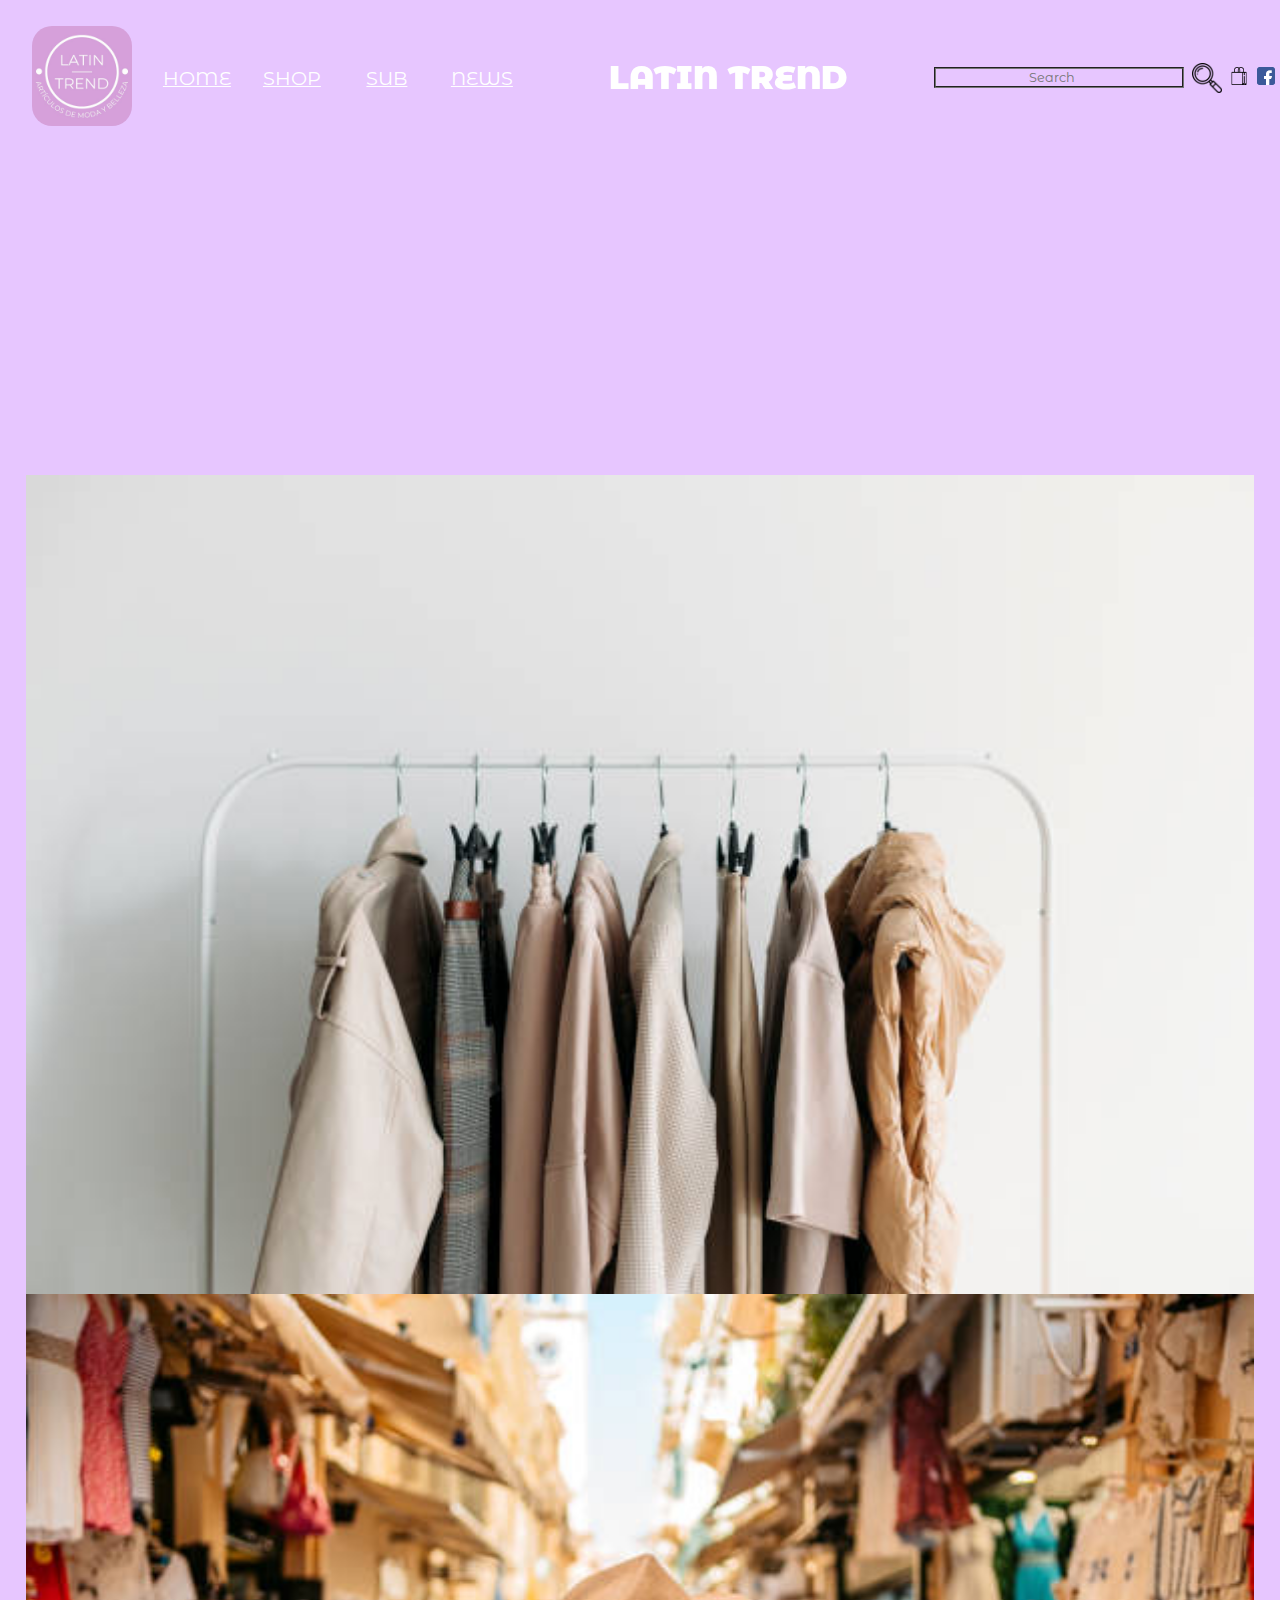
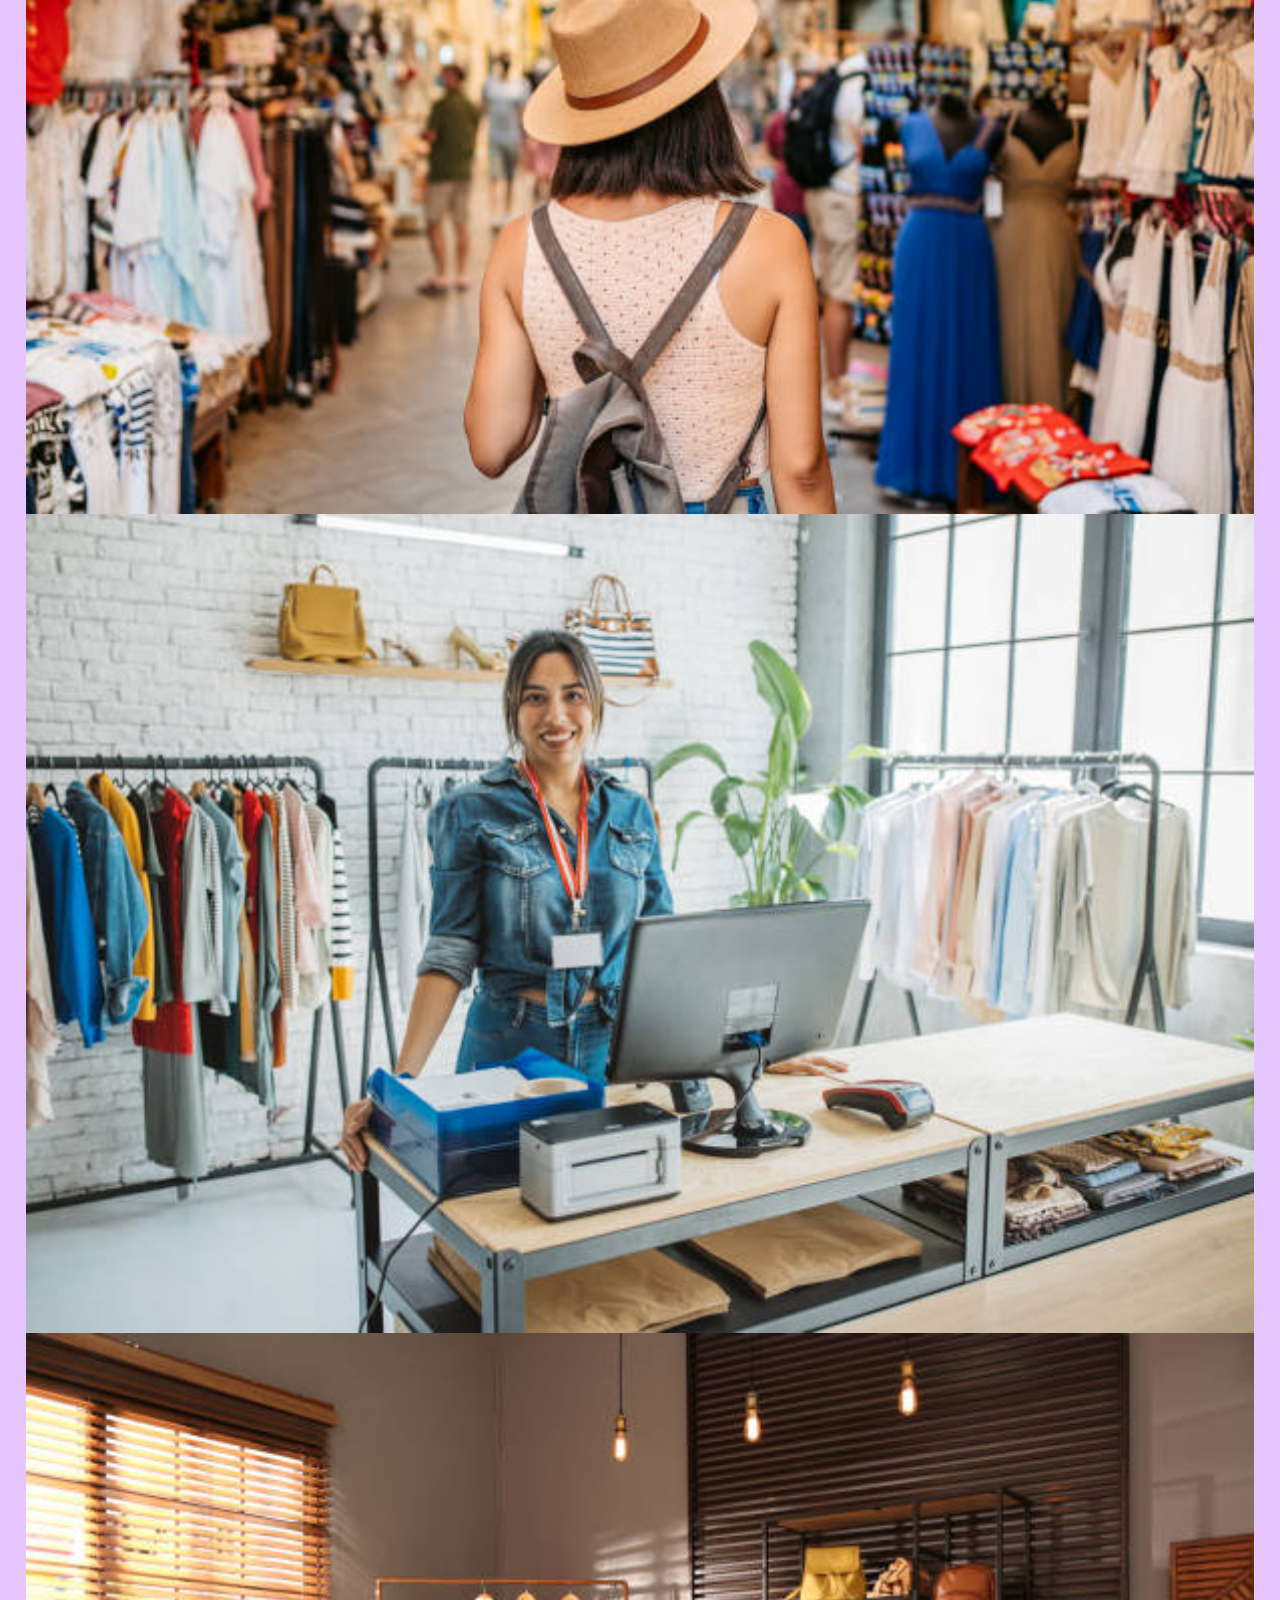
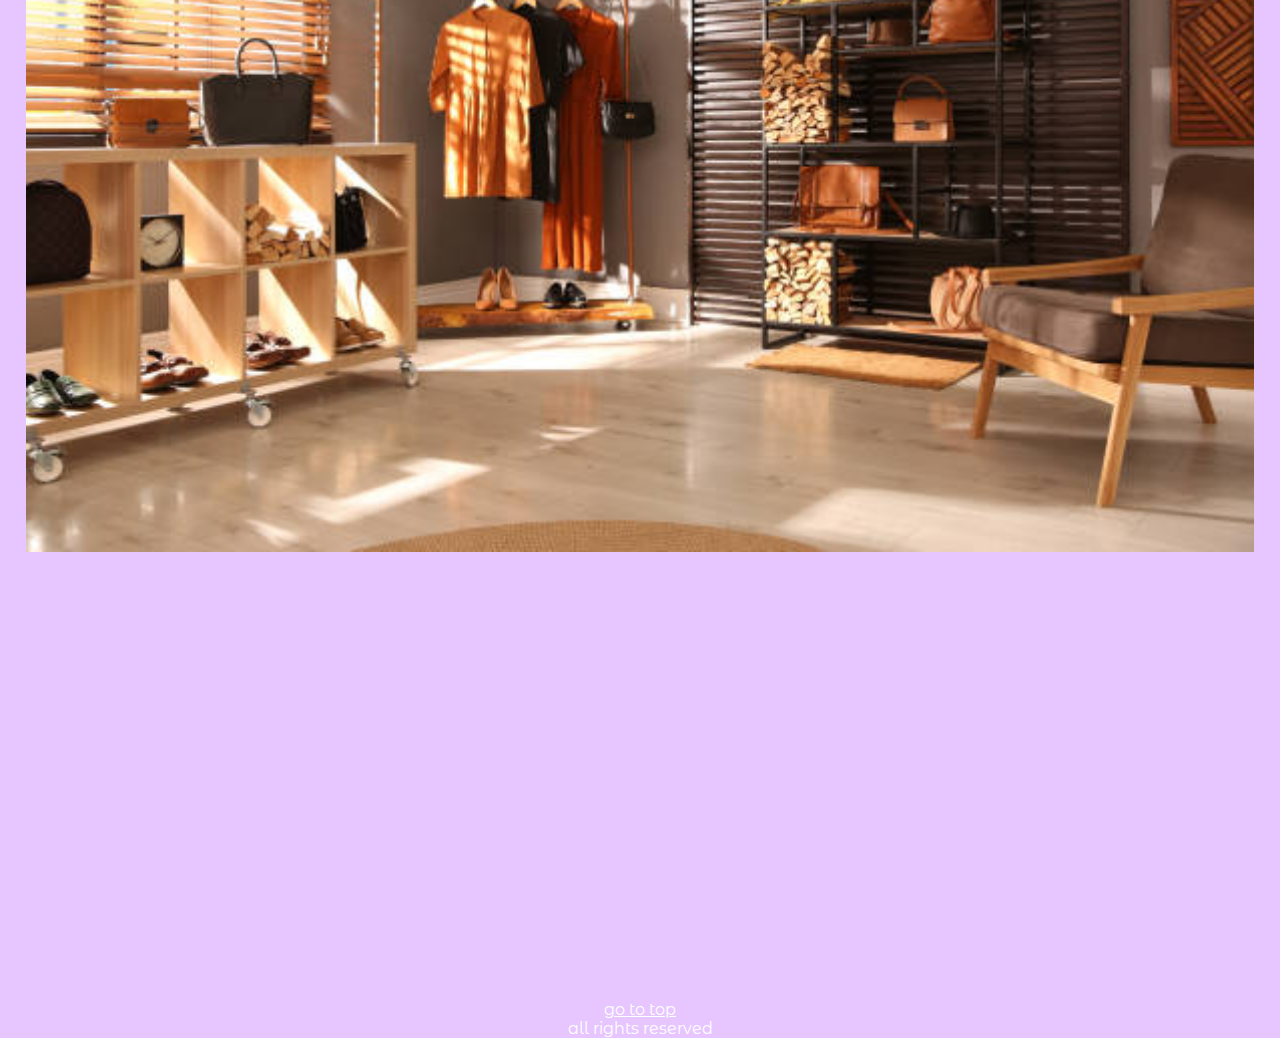
==== commit b59cb66f: "--Se finaliza diseño móvil--" ====
--- a/index.html
+++ b/index.html
@@ -57,7 +57,7 @@
             <h1><strong>LATIN TREND</strong></h1>
         </div>
 
-        <nav class="buscador_redes">
+        <div class="buscador_redes">
             <input class="buscador_redes_input" type="search" placeholder="Search">
             <button type="submit"><img src="./images/logo_buscador.png" alt=""></button>
             <a href="./pages/bag.html"><img class="buscador_redes_img" src="./images/icono_bag.png" alt="icono bag"></a>
@@ -65,14 +65,15 @@
                     alt="icono bag"></a>
             <a href="./index.html"></script><img class="buscador_redes_img" src="./images/icono_instagram.png"
                     alt="icono bag"></a>
-        </nav>
+        </div>
     </header>
 
     <!--Contenido principal-->
     <main class="main_index">
-        <section id="seccion_main" data-aos="flip-left">
-            <p><strong>Somos una marca que le da una segunda oportunidad a los articulos de segunda mano.</strong></p>
-        </section>
+        <img src="./images/imagen_index.jpg" alt="imgen principal">
+        <img src="./images/imagen_index_2.jpg" alt="imagen principal 2">
+        <img src="./images/imagen_index_3.jpg" alt="imagen principal 3">
+        <img src="./images/imagen_index_4.jpg" alt="imagen principal 4">
     </main>
 
     <!--Pie de pagina-->
--- a/css/style.css
+++ b/css/style.css
@@ -44,7 +44,7 @@
 header .barra_de_navegacion_btn_header {
   border: none;
   width: 30%;
-  font-size: 17px;
+  font-size: 20px;
 }
 header .titulo {
   grid-area: titulo;
@@ -92,9 +92,9 @@
 
 .main_index {
   display: flex;
-  height: 73%;
-  text-align: center;
-  padding: 50% 5% 53% 5%;
+  flex-direction: column;
+  justify-content: center;
+  padding: 5% 0% 5% 0%;
 }
 
 footer {
@@ -155,6 +155,9 @@
   align-items: center;
   text-align: center;
 }
+.main_shop_productos_shop_card img {
+  height: 150px;
+}
 .main_shop_productos_shop_card a {
   background-color: #e7c6ff;
   border: solid;
@@ -164,9 +167,13 @@
 .main_subs {
   display: flex;
   flex-direction: column;
-  padding: 15% 5% 17% 5%;
+  padding: 11% 5% 11% 5%;
   text-align: center;
   font-size: 20px;
+}
+
+.footer_subs {
+  display: none;
 }
 
 .form-control {
@@ -183,6 +190,7 @@
   display: flex;
   font-size: 20px;
   justify-content: space-around;
+  padding: 4%;
 }
 .col-12 button {
   background-color: #e7c6ff;
@@ -218,7 +226,7 @@
   grid-template-areas: "imagen descripcion total";
   grid-template-columns: 20% 60% 20%;
 }
-.main_bag_div_item_img {
+.main_bag_div_item_div_img {
   grid-area: imagen;
   display: flex;
   justify-content: center;
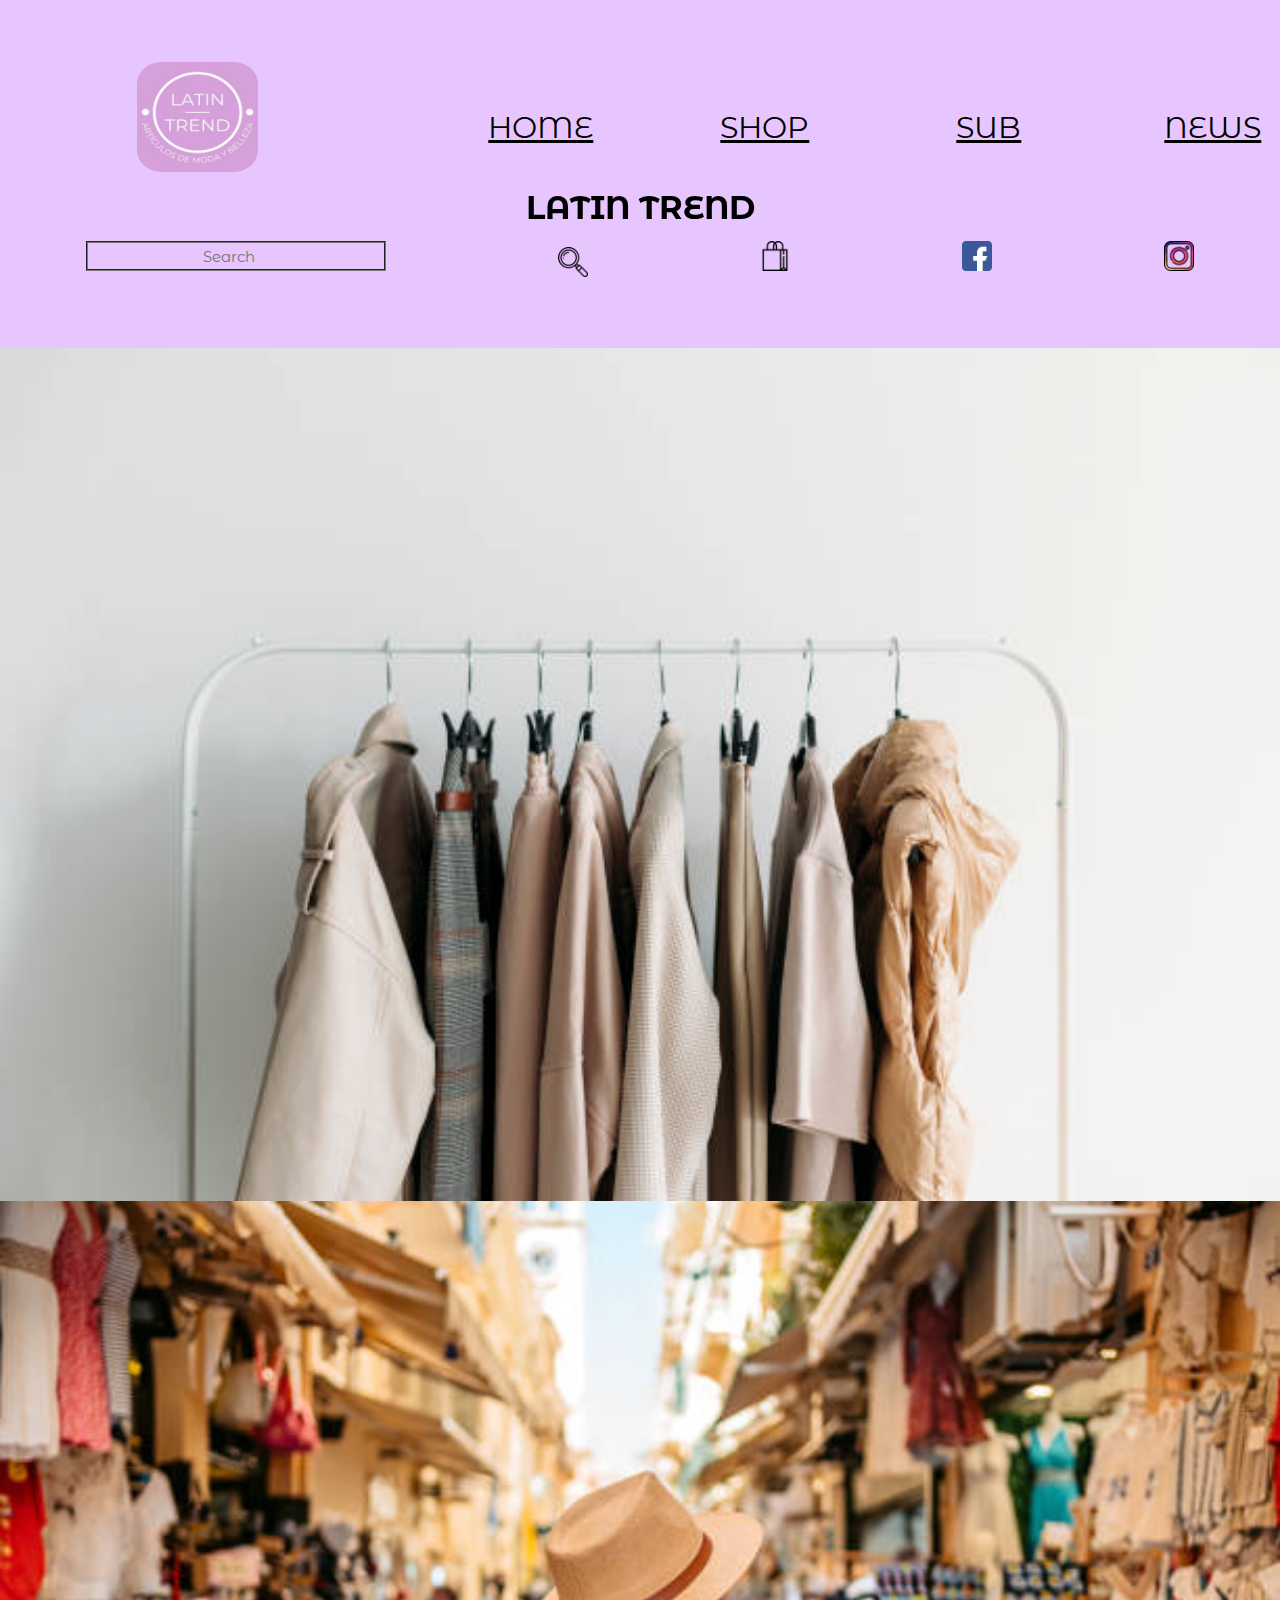
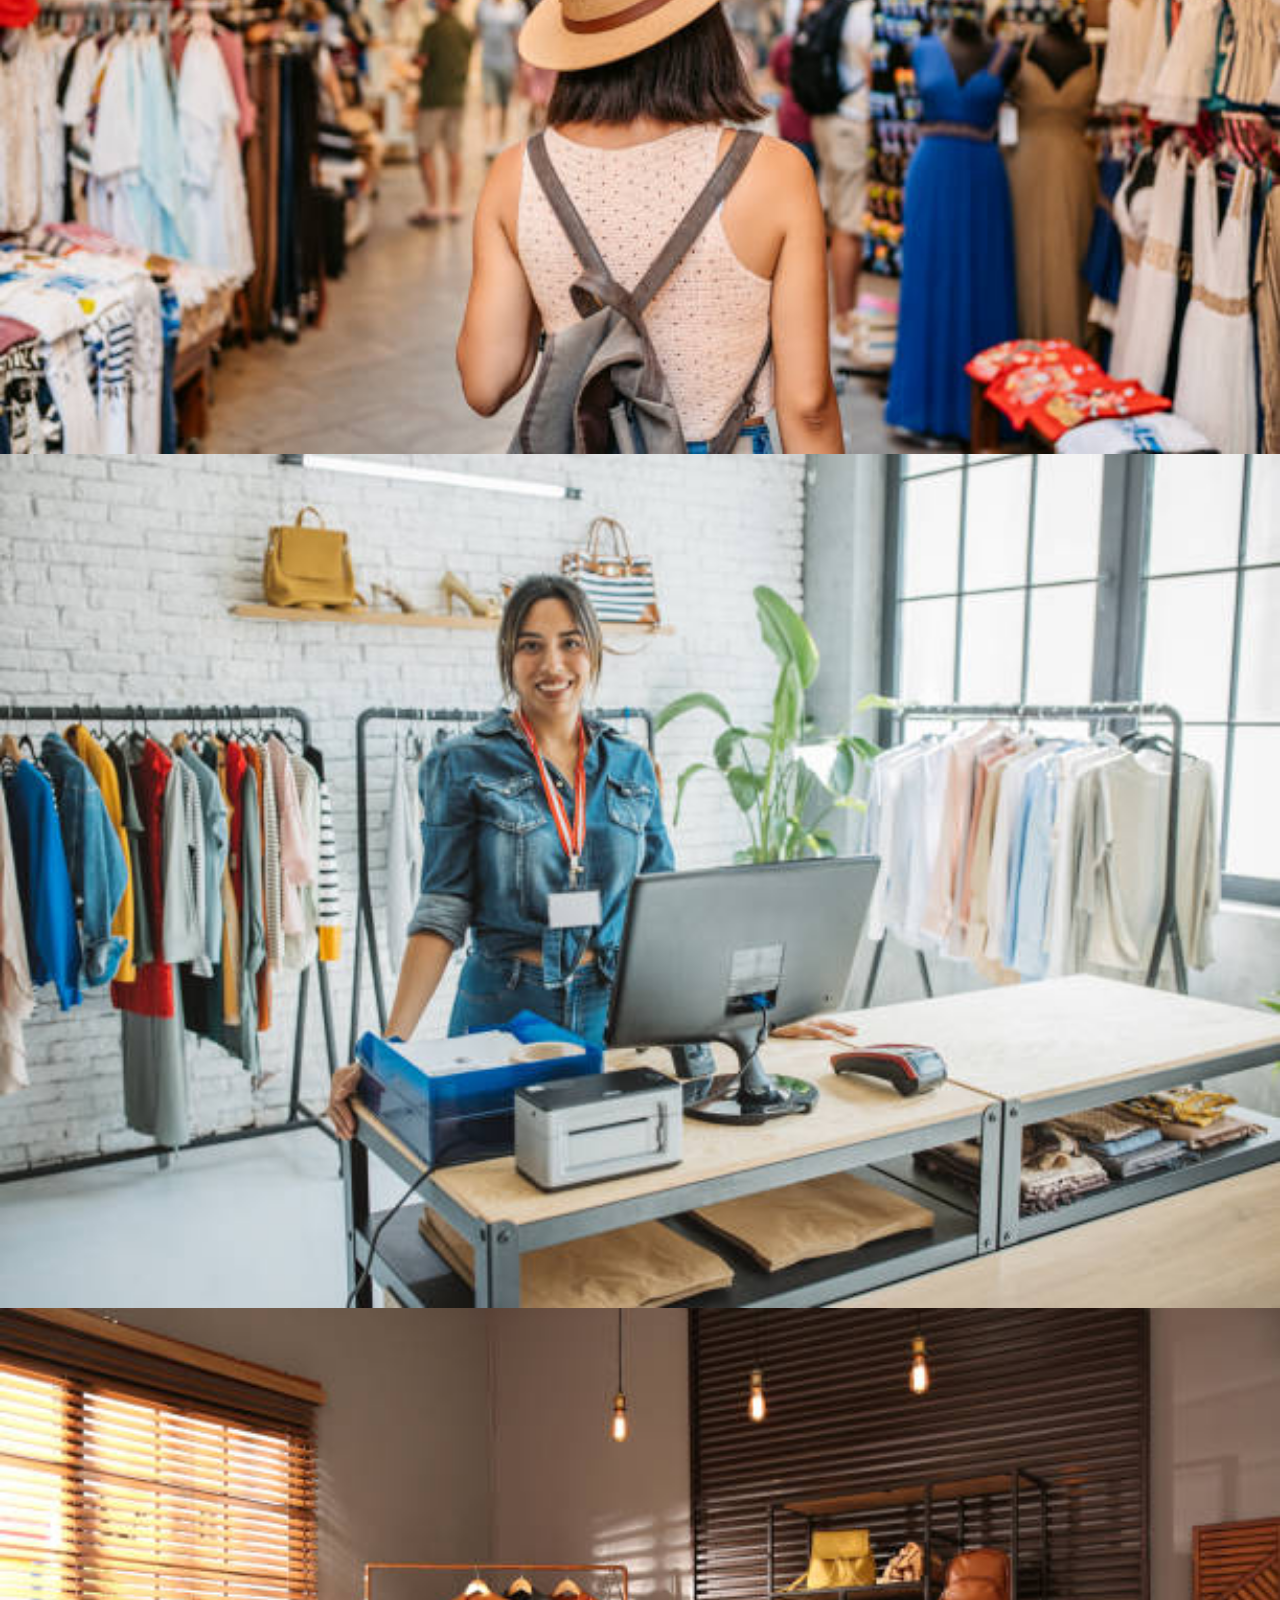
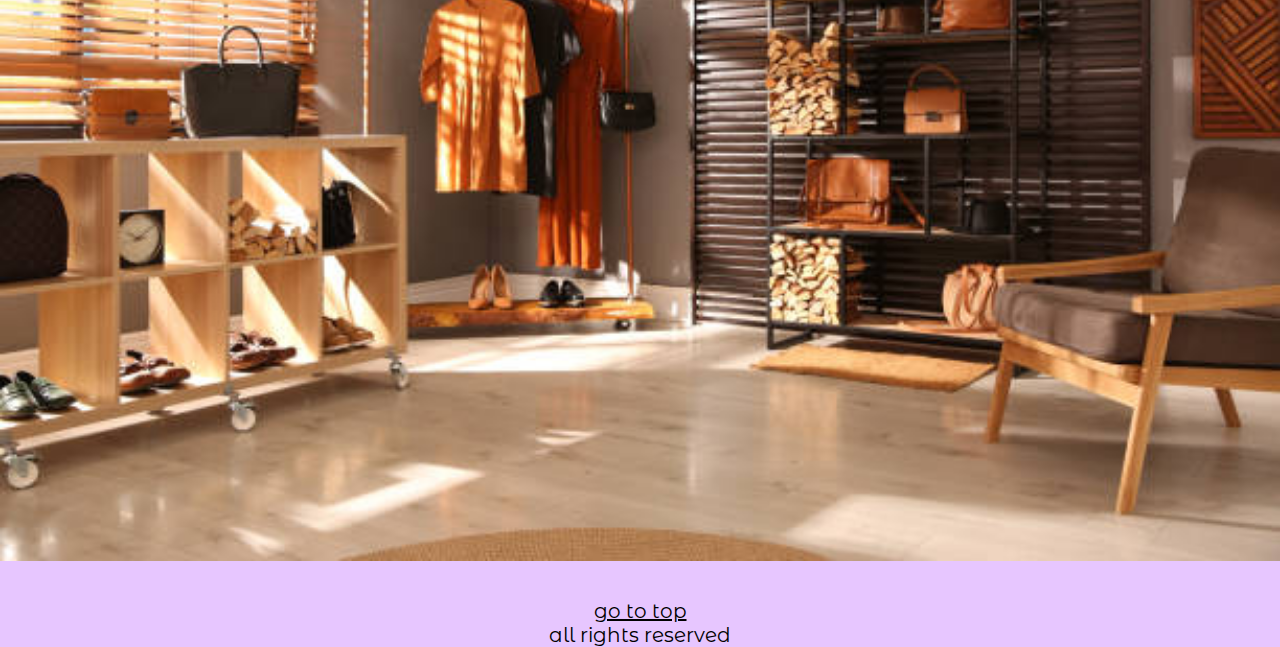
==== commit f3f78a99: "--Se finaliza proyecto hasta el hosting en infinity free--" ====
--- a/index.html
+++ b/index.html
@@ -54,17 +54,17 @@
         </nav>
 
         <div class="titulo" data-aos="flip-down">
-            <h1><strong>LATIN TREND</strong></h1>
+            <h1>LATIN TREND</h1>
         </div>
 
         <div class="buscador_redes">
             <input class="buscador_redes_input" type="search" placeholder="Search">
-            <button type="submit"><img src="./images/logo_buscador.png" alt=""></button>
+            <button type="submit"><img src="./images/logo_buscador.png" alt="submit"></button>
             <a href="./pages/bag.html"><img class="buscador_redes_img" src="./images/icono_bag.png" alt="icono bag"></a>
             <a href="./index.html"><img class="buscador_redes_img" src="./images/icono_facebook.png"
-                    alt="icono bag"></a>
+                    alt="icono facebook"></a>
             <a href="./index.html"></script><img class="buscador_redes_img" src="./images/icono_instagram.png"
-                    alt="icono bag"></a>
+                    alt="icono instagram"></a>
         </div>
     </header>
 
--- a/css/style.css
+++ b/css/style.css
@@ -4,7 +4,7 @@
   font-family: "Fjalla One", sans-serif;
   font-family: "Montserrat Alternates", sans-serif;
   background-color: #e7c6ff;
-  color: white;
+  color: black;
 }
 
 header {
@@ -16,12 +16,6 @@
   width: 100%;
   height: 33%;
   row-gap: 10px;
-}
-header_main_index {
-  display: flex;
-  height: 73%;
-  text-align: center;
-  padding: 50% 5% 60% 5%;
 }
 header .div_logo {
   grid-area: logo;
@@ -66,7 +60,7 @@
   text-align: center;
   background-color: #e7c6ff;
   border-style: groove;
-  font-size: 15;
+  font-size: 15px;
 }
 header .buscador_redes_img {
   width: 25px;
@@ -80,14 +74,14 @@
   border-radius: 50%;
 }
 header .buscador_redes button img {
-  width: 20px;
+  width: 25px;
 }
 header .btn {
   height: 25px;
 }
 
 a {
-  color: white;
+  color: black;
 }
 
 .main_index {
@@ -134,10 +128,13 @@
   text-align: center;
   font-size: 15px;
 }
+.main_shop_opciones_shop_div_adicionales_shop_card img {
+  height: 100px;
+}
 .main_shop_opciones_shop_div_adicionales_shop_card a {
   background-color: #e7c6ff;
   border: solid;
-  height: 35px;
+  height: 40px;
 }
 .main_shop img {
   border-radius: 20%;
@@ -302,7 +299,7 @@
     grid-template-areas: "logo navegacion" "titulo titulo" "buscador buscador";
     grid-template-columns: 30% 70%;
     grid-template-rows: 50%;
-    padding: 5%;
+    padding: 5% 0% 5% 0%;
     width: 100%;
     height: 33%;
     row-gap: 10px;
@@ -313,6 +310,7 @@
     width: 100%;
     justify-content: center;
     align-items: center;
+    padding: 0;
   }
   header .div_logo_img {
     border-radius: 20%;
@@ -324,11 +322,12 @@
     display: flex;
     justify-content: space-between;
     width: 100%;
+    padding: 5%;
   }
   header .barra_de_navegacion_btn_header {
     border: none;
     width: 30%;
-    font-size: 24px;
+    font-size: 27px;
   }
   header .titulo {
     grid-area: titulo;
@@ -373,13 +372,13 @@
     display: flex;
     height: 73%;
     text-align: center;
-    padding: 30% 5% 28% 5%;
+    padding: 5% 0% 5% 0%;
   }
   .main_shop {
     display: grid;
     grid-template-areas: "opciones productos";
-    grid-template-columns: 30% 70%;
-    padding: 1%;
+    grid-template-columns: 20% 80%;
+    padding: 3.5%;
   }
   .main_shop_opciones_shop {
     grid-area: opciones;
@@ -417,7 +416,6 @@
   .main_shop_productos_shop {
     display: flex;
     flex-wrap: wrap;
-    justify-content: space-between;
     padding: 2%;
     row-gap: 35px;
     column-gap: 25px;
@@ -451,6 +449,7 @@
     display: flex;
     font-size: 23px;
     justify-content: space-around;
+    padding: auto;
   }
   .col-12 button {
     background-color: #e7c6ff;
@@ -565,49 +564,85 @@
 }
 @media screen and (min-width: 1024px) {
   header {
-    display: flex;
-    padding: 2%;
-    column-gap: 1%;
+    display: grid;
+    grid-template-areas: "logo navegacion" "titulo titulo" "buscador buscador";
+    grid-template-columns: 30% 70%;
+    grid-template-rows: 50%;
+    padding: 5% 0% 5% 0%;
+    width: 100%;
+    height: 33%;
+    row-gap: 10px;
+  }
+  header .div_logo {
+    grid-area: logo;
+    display: flex;
+    width: 100%;
+    justify-content: center;
+    align-items: center;
+  }
+  header .div_logo_img {
+    border-radius: 20%;
+    width: 110%;
+    height: 110px;
+  }
+  header .barra_de_navegacion {
+    grid-area: navegacion;
+    display: flex;
     justify-content: space-between;
-  }
-  header .div_logo {
-    display: flex;
+    width: 100%;
+  }
+  header .barra_de_navegacion_btn_header {
+    border: none;
     width: 30%;
-    justify-content: center;
-  }
-  header .div_logo_img {
-    width: 100px;
-    height: 100px;
-  }
-  header .barra_de_navegacion {
-    display: flex;
-    justify-content: space-between;
-    column-gap: 1%;
-  }
-  header .barra_de_navegacion button {
-    font-size: 120%;
-  }
-  header .titulo h1 {
-    text-align: center;
-    font-size: 200%;
+    font-size: 30px;
+  }
+  header .titulo {
+    grid-area: titulo;
+    display: flex;
+    justify-content: center;
+    align-self: center;
+    width: 100%;
   }
   header .buscador_redes {
-    display: flex;
-    align-items: center;
+    grid-area: buscador;
+    display: flex;
+    flex-direction: row;
+    width: 100%;
+    justify-content: space-around;
   }
   header .buscador_redes_input {
-    height: 20%;
-    font-size: 80%;
+    width: 300px;
+    height: 30px;
+    text-align: center;
+    background-color: #e7c6ff;
+    border-style: groove;
+    font-size: 15px;
   }
   header .buscador_redes_img {
-    height: 18px;
-    width: 18px;
+    width: 30px;
+    border-radius: 10%;
+  }
+  header .buscador_redes button {
+    display: flex;
+    align-items: center;
+    background-color: #e7c6ff;
+    border: none;
+    border-radius: 50%;
+  }
+  header .buscador_redes button img {
+    width: 30px;
+  }
+  header .btn {
+    height: 30px;
   }
   .main_index {
     display: flex;
-    justify-content: center;
-    padding: 25% 2% 35% 2%;
-    font-size: 110%;
+    height: 73%;
+    text-align: center;
+    padding: 0% 0% 3% 0%;
+  }
+  footer {
+    font-size: 20px;
   }
   .main_shop {
     display: flex;
@@ -643,11 +678,11 @@
     width: 150px;
   }
   .main_shop_productos_shop_card img {
-    height: 125px;
+    height: 160px;
   }
   .main_subs {
     display: flex;
-    padding: 10% 15% 7.5% 15%;
+    padding: 2% 15% 1% 15%;
     row-gap: 10px;
     font-size: 160%;
   }
@@ -685,6 +720,9 @@
     height: 45%;
     border-radius: 20%;
   }
+  .main_news_div_notice ul {
+    align-self: center;
+  }
   .main_bag {
     display: flex;
     padding: 0;
@@ -711,6 +749,7 @@
     display: flex;
     align-items: center;
     width: 20%;
+    font-size: 20px;
   }
   .main_bag_div_resumen {
     display: flex;
